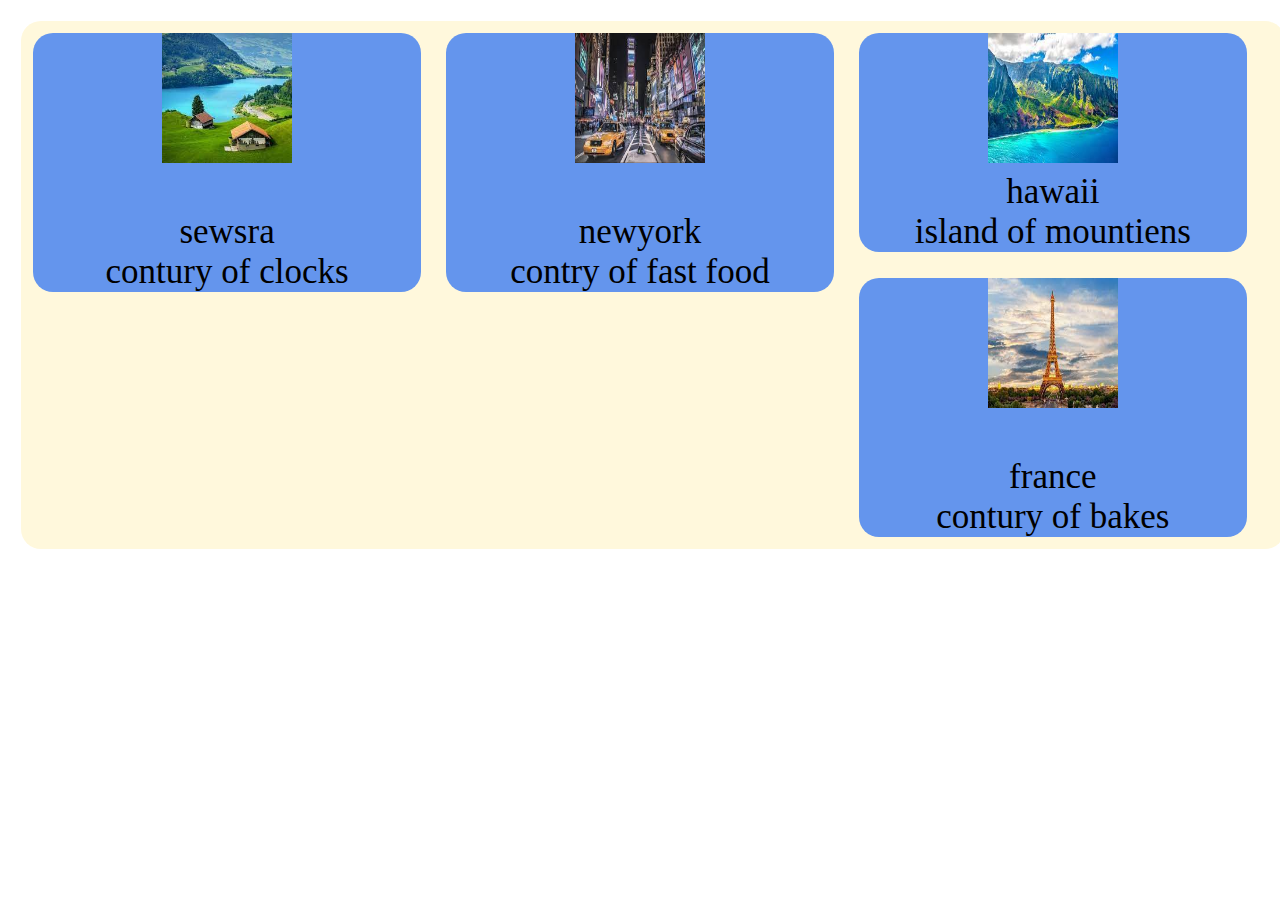
==== index.html @ 409debbc "سيتىتسينؤلا" ====
<!DOCTYPE html>
<html>
<head>
    <link rel="stylesheet" href="css/style.css">
    <title>MY Project</title>
</head>
<body>
<div  class="parent" >
    <div>
        <img src="img/sewsra.jpg">
        <br>
        <span>
            <br>
            sewsra

        </span>
        <span><br>
            contury of clocks
        </span>
    </div>
<div>
       <img src="img/newyork.jpg">
       <br>
       <span>
       <br>
       newyork
       </span>
       <span><br>
       contry of fast food
       </span>
</div>
<div>
      <img src="img/hawaii.jpg">
      <br>
      <span>
      hawaii
      </span>
      <span><br>
      island of mountiens
      </span>

</div>
<div>
       <img src="img/france.jpg">
       <br>
       <span>
       <br>
       france
       </span>
       <span><br>
    contury of bakes
       </span>
</div>


</div>
    
</body>
</html>
---- css/style.css ----
.parent{
    width: 100%;
    background-color: cornsilk;
}
div{
margin: 1%;
float: left;
width: calc(92%/3);
background-color: cornflowerblue;
border-radius:20px ;
text-align: center;
font-size: 35px;


}
img{
width: 130px;
height: 130px;
}
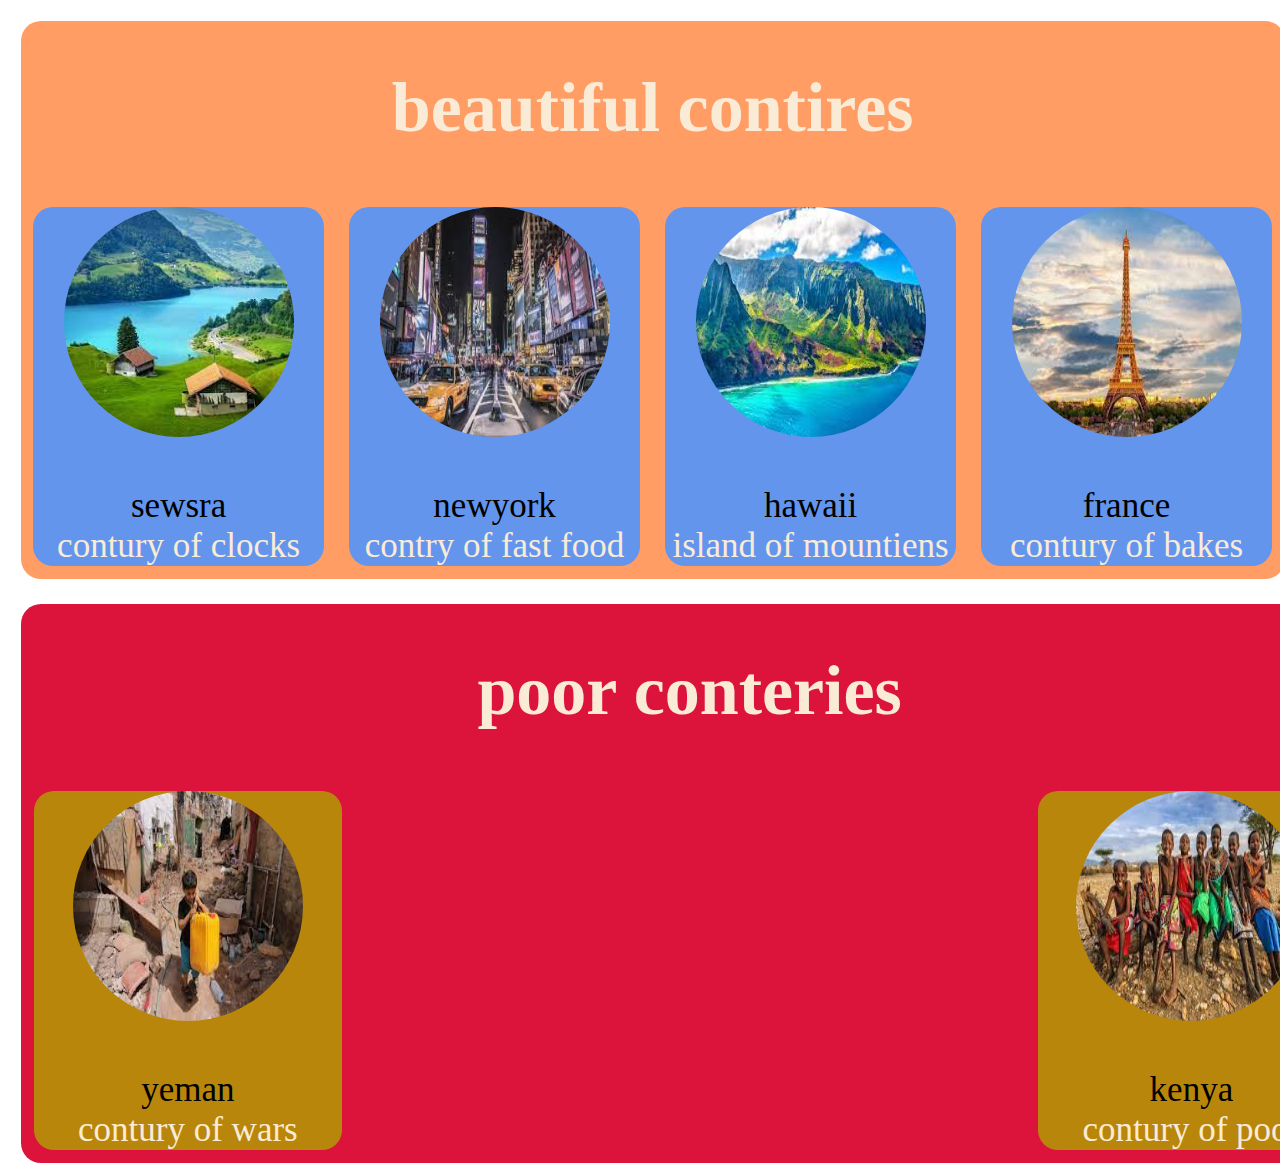
==== commit 052a4eb7: "lfdov,d" ====
--- a/index.html
+++ b/index.html
@@ -6,13 +6,13 @@
 </head>
 <body>
 <div  class="parent" >
+    <h1>beautiful contires</h1>
     <div>
         <img src="img/sewsra.jpg">
         <br>
         <span>
             <br>
-            sewsra
-
+               <a  href="https://ar.wikipedia.org/wiki/%D8%B3%D9%88%D9%8A%D8%B3%D8%B1%D8%A7" > sewsra</a>
         </span>
         <span><br>
             contury of clocks
@@ -23,7 +23,7 @@
        <br>
        <span>
        <br>
-       newyork
+         <a href="https://ar.wikipedia.org/wiki/%D9%86%D9%8A%D9%88%D9%8A%D9%88%D8%B1%D9%83" >newyork</a>
        </span>
        <span><br>
        contry of fast food
@@ -33,27 +33,56 @@
       <img src="img/hawaii.jpg">
       <br>
       <span>
-      hawaii
+          <br>
+        <a href="https://en.wikipedia.org/wiki/Hawaii" >hawaii</a>
       </span>
       <span><br>
       island of mountiens
       </span>
 
 </div>
-<div>
+<div class="y" >
        <img src="img/france.jpg">
        <br>
        <span>
        <br>
-       france
+       <a href="https://ar.wikipedia.org/wiki/%D9%81%D8%B1%D9%86%D8%B3%D8%A7" >france</a>
        </span>
        <span><br>
     contury of bakes
        </span>
 </div>
+</div>
+<div class="b" >
+<h1>poor conteries</h1>
+<div class="q" >
+    <img src="img/yeman.jpg">
+    <br>
+    <span>
+        <br>
+           <a  href="https://en.wikipedia.org/wiki/Yemen" > yeman</a>
+
+    </span>
+    <span><br>
+        contury of wars
+    </span>
+    </div>
+    <div  class="qq" >
+        <img src="img/kenya.jpg">
+        <br>
+        <span>
+            <br>
+               <a  href="https://en.wikipedia.org/wiki/Kenya" > kenya</a>
+    
+        </span>
+        <span><br>
+            contury of poor
+        </span>
+        </div>
+</div>
 
 
-</div>
+
     
 </body>
 </html>--- a/css/style.css
+++ b/css/style.css
@@ -1,19 +1,70 @@
 .parent{
     width: 100%;
-    background-color: cornsilk;
+    background-color: rgb(255, 157, 100);
 }
 div{
 margin: 1%;
 float: left;
-width: calc(92%/3);
+width: calc(92%/4);
 background-color: cornflowerblue;
 border-radius:20px ;
 text-align: center;
 font-size: 35px;
-
+color: antiquewhite;
 
 }
 img{
-width: 130px;
-height: 130px;
+width: 230px;
+height: 230px;
+border-radius: 200px;
+}
+
+ a{
+    text-decoration: none;
+    color:black
+}
+.b{
+    background-color: crimson;
+    width: 1338px;
+
+}
+.y{
+float: left;
+
+}
+.qq{
+    float: right;
+    background-color: darkgoldenrod;
+}
+.q{
+    background-color: darkgoldenrod;
+}
+.logo{ 
+width: 100px;
+height: 100px;
+float: left;
+}
+.logo img{
+width: 100px;
+height: 100px;
+border-radius: 500px;
+}
+.list{
+width: 85%;
+height: 30px;
+float: right;
+padding: 30px 20px 30px 20px ;
+background-color: rgb(207, 159, 27);
+}
+ul li {
+list-style: none;
+display: inline;
+padding: 30px;
+}
+ul li a{
+color: rgb(22, 150, 155);
+text-decoration: none;
+font-size: 30px;
+
+
 }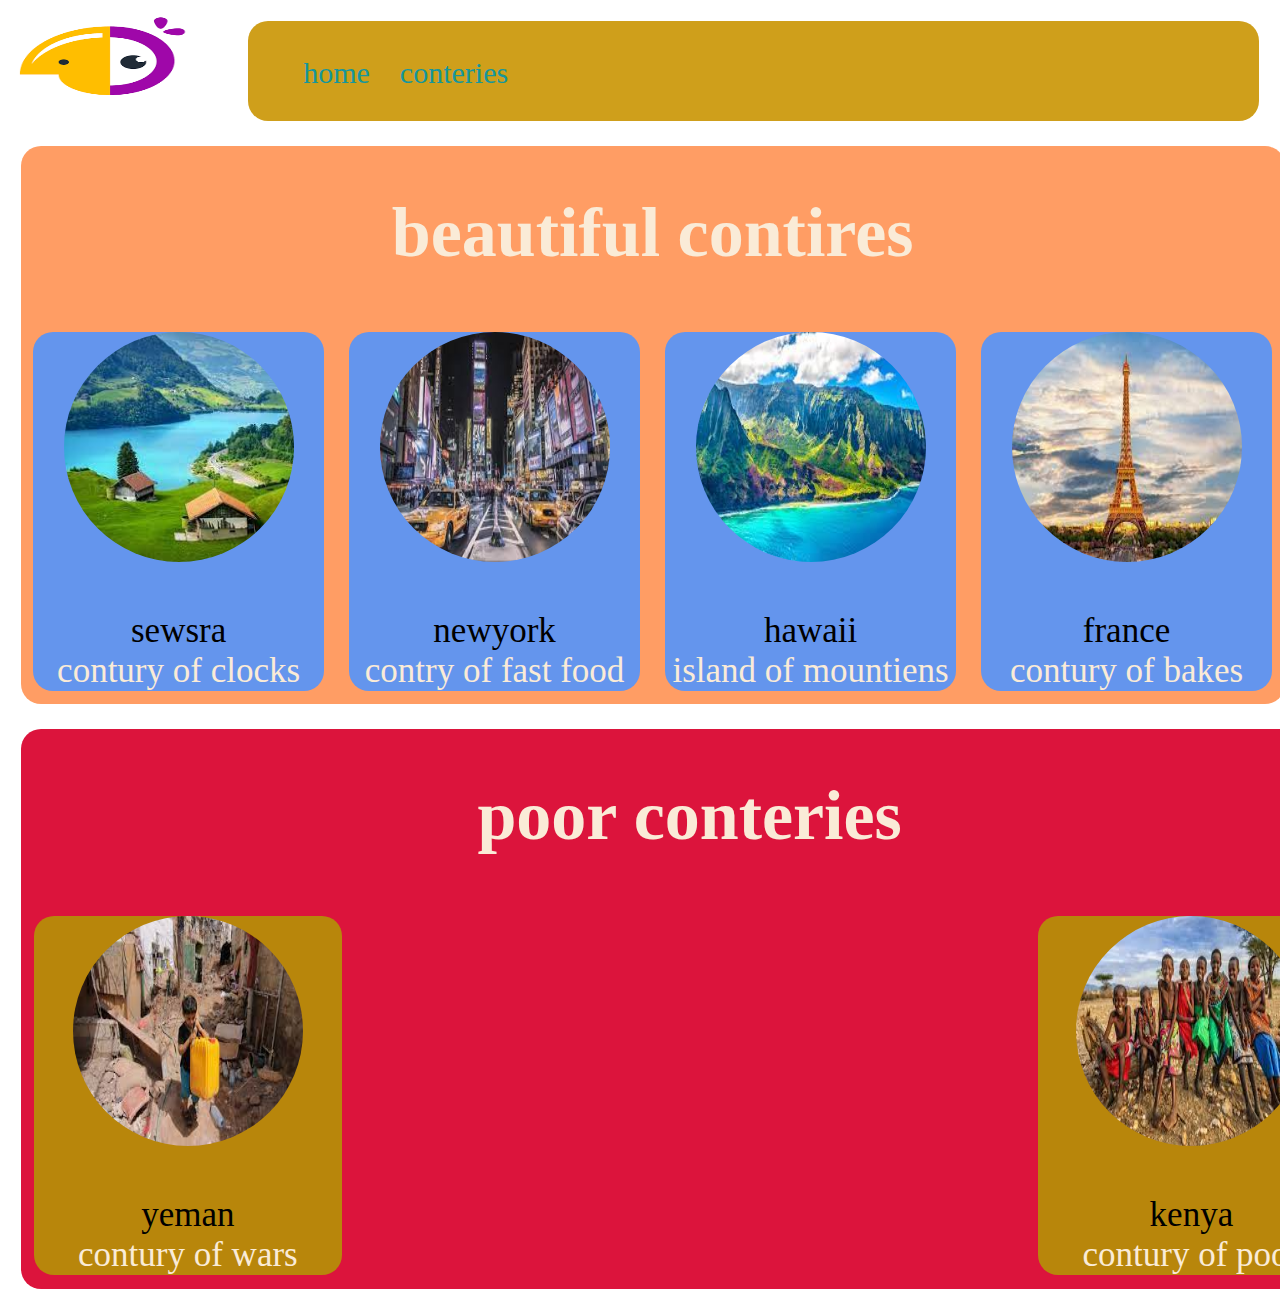
==== commit 0746cb70: "k" ====
--- a/index.html
+++ b/index.html
@@ -5,7 +5,23 @@
     <title>MY Project</title>
 </head>
 <body>
+    <img  class="logo" src="img/download.png">
+
+
+
+    <div   class="list" >
+        <ul>
+            <li>     <a href="index1.html" > home  </a> </li>
+            <li>     <a href="index.html"  > conteries      </a>                                                                                  </li>
+            
+            
+            </ul>
+    </div>
 <div  class="parent" >
+
+
+
+
     <h1>beautiful contires</h1>
     <div>
         <img src="img/sewsra.jpg">
--- a/css/style.css
+++ b/css/style.css
@@ -40,31 +40,32 @@
     background-color: darkgoldenrod;
 }
 .logo{ 
-width: 100px;
+width: 15%;
 height: 100px;
 float: left;
 }
 .logo img{
-width: 100px;
-height: 100px;
-border-radius: 500px;
+width: 100%;
+height: 100%;
+
 }
 .list{
-width: 85%;
-height: 30px;
+width: 80%;
+height: 100px;
 float: right;
-padding: 30px 20px 30px 20px ;
+
 background-color: rgb(207, 159, 27);
 }
 ul li {
 list-style: none;
 display: inline;
-padding: 30px;
+
 }
 ul li a{
 color: rgb(22, 150, 155);
 text-decoration: none;
 font-size: 30px;
-
+float: left;
+padding: 0px 15px 0px 15px ;
 
 }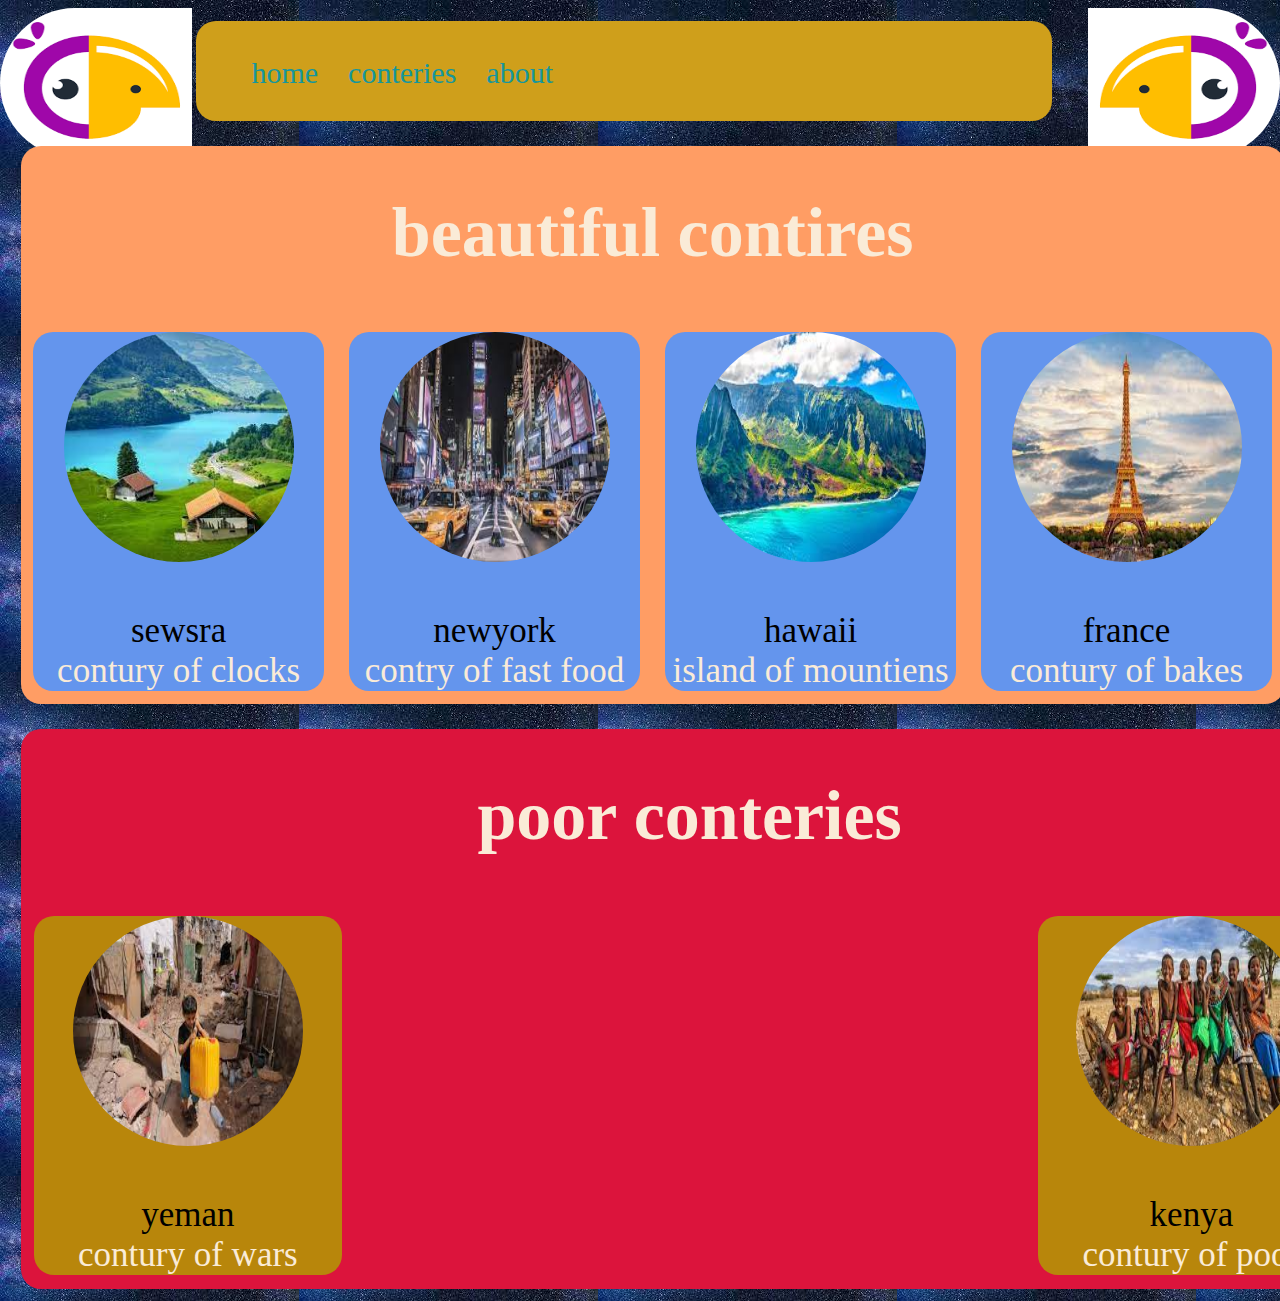
==== commit bf291ffb: "jmkm" ====
--- a/index.html
+++ b/index.html
@@ -4,16 +4,16 @@
     <link rel="stylesheet" href="css/style.css">
     <title>MY Project</title>
 </head>
-<body>
+<body class="kanam" >
     <img  class="logo" src="img/download.png">
-
-
+   
 
     <div   class="list" >
+
         <ul>
             <li>     <a href="index1.html" > home  </a> </li>
             <li>     <a href="index.html"  > conteries      </a>                                                                                  </li>
-            
+            <li>          <a href="index2.html"                   >  about    </a>      </li>
             
             </ul>
     </div>
--- a/css/style.css
+++ b/css/style.css
@@ -11,7 +11,7 @@
 text-align: center;
 font-size: 35px;
 color: antiquewhite;
-
+position: relative;
 }
 img{
 width: 230px;
@@ -41,8 +41,13 @@
 }
 .logo{ 
 width: 15%;
-height: 100px;
-float: left;
+height: 150px;
+float: right;
+-webkit-box-reflect: left;
+padding-left: 35%;
+position: absolute;
+right: 0px;
+
 }
 .logo img{
 width: 100%;
@@ -50,11 +55,14 @@
 
 }
 .list{
-width: 80%;
+width: 40%;
 height: 100px;
 float: right;
+padding-right: 350px;
 
+right: 100px;
 background-color: rgb(207, 159, 27);
+margin-right: 120px;
 }
 ul li {
 list-style: none;
@@ -68,4 +76,36 @@
 float: left;
 padding: 0px 15px 0px 15px ;
 
+}
+.logow{
+    float: right;
+    width: 15%;
+height: 150px;
+}
+.liste{
+    width: 40%;
+height: 100px;
+float: right;
+padding-right: 350px;
+
+right: 100px;
+background-color: rgb(207, 159, 27);
+margin-right: 120px;
+margin-top: -200px;
+}
+ .logoe{
+    width: 15%;
+    height: 150px;
+    float: right;
+    -webkit-box-reflect: left;
+    padding-left: 35%;
+    position: absolute;
+    right: 0px;
+    margin-top: -207px;
+ }   
+.kanan{
+    background-image: url(../img/ooo.jpg) ;
+}
+.kanam{
+    background-image: url(../img/oo.jpg);
 }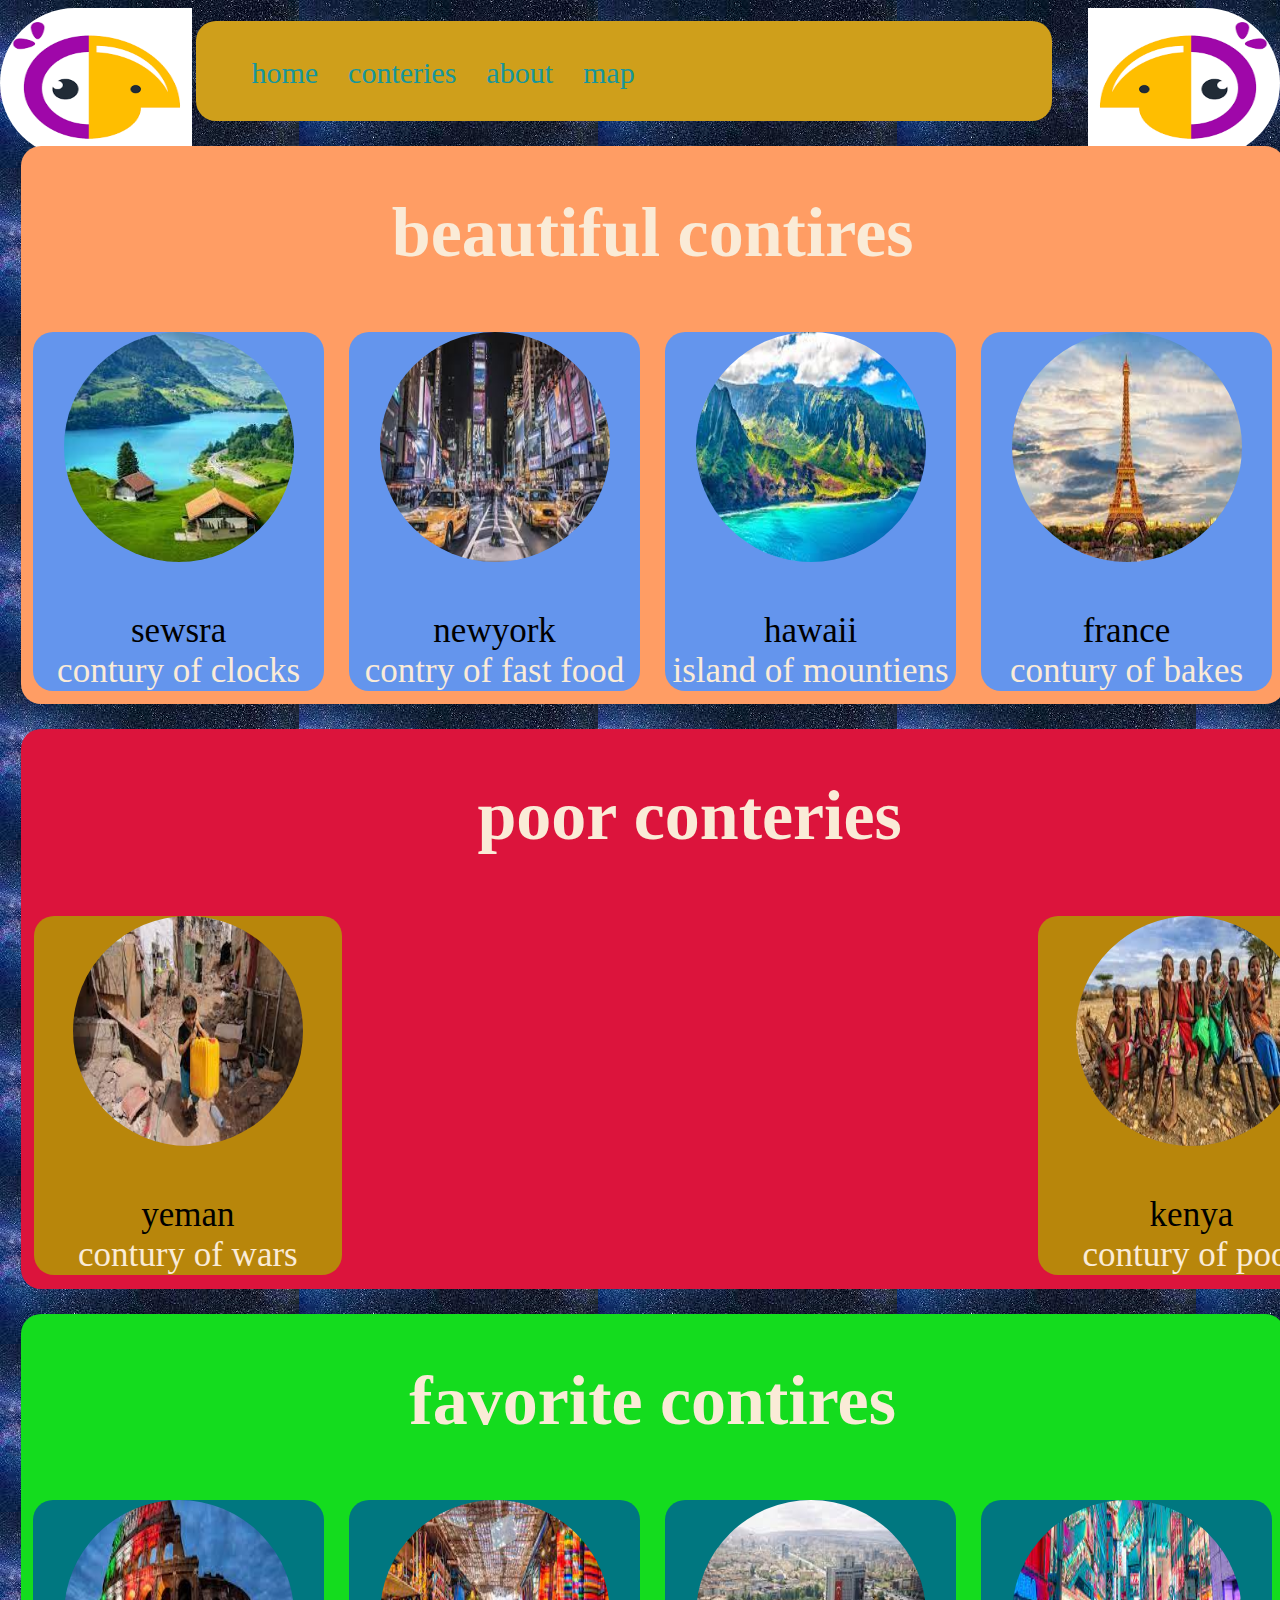
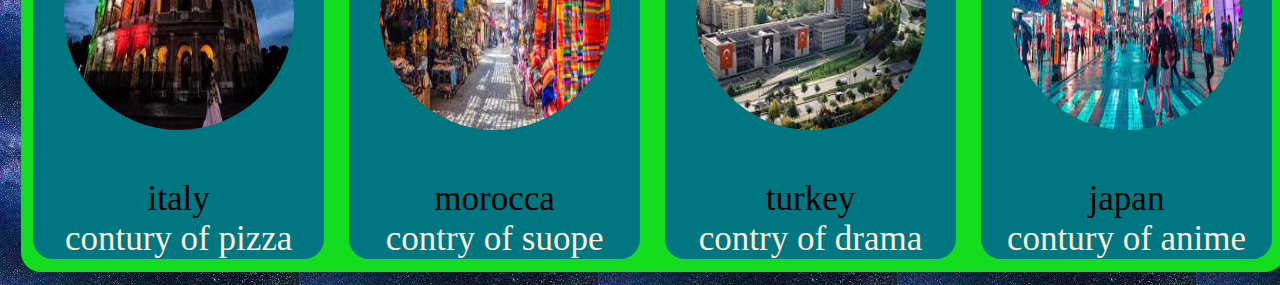
==== commit 6cf2c551: "n" ====
--- a/index.html
+++ b/index.html
@@ -14,7 +14,7 @@
             <li>     <a href="index1.html" > home  </a> </li>
             <li>     <a href="index.html"  > conteries      </a>                                                                                  </li>
             <li>          <a href="index2.html"                   >  about    </a>      </li>
-            
+            <li>     <a href="index3.html" > map </a> </li>
             </ul>
     </div>
 <div  class="parent" >
@@ -96,7 +96,56 @@
         </span>
         </div>
 </div>
+<div class="parentg" >
+    <h1>favorite contires</h1>
+    <div  class="cc" >
+        <img src="img/italy.jpg">
+        <br>
+        <span>
+            <br>
+               <a  href="https://en.wikipedia.org/wiki/Italy" > italy</a>
+        </span>
+        <span><br>
+            contury of pizza
+        </span>
+    </div>
+<div class="cc" >
+       <img src="img/morocca.jpg">
+       <br>
+       <span>
+       <br>
+         <a href="https://en.wikipedia.org/wiki/Morocco" >morocca</a>
+       </span>
+       <span><br>
+       contry of suope
+       </span>
+</div>
+<div  class="cc">
+      <img src="img/turkey.jpg">
+      <br>
+      <span>
+          <br>
+        <a href="https://en.wikipedia.org/wiki/Turkey" >turkey</a>
+      </span>
+      <span><br>
+    contry of drama
+      </span>
 
+</div>
+<div class="cc" >
+       <img src="img/japan.jpg">
+       <br>
+       <span>
+       <br>
+       <a href="https://en.wikipedia.org/wiki/Japan" >japan</a>
+       </span>
+       <span><br>
+    contury of anime
+       </span>
+</div>
+</div>
+
+</div>
 
 
     
--- a/css/style.css
+++ b/css/style.css
@@ -108,4 +108,27 @@
 }
 .kanam{
     background-image: url(../img/oo.jpg);
+}
+.parentg{
+    width: 100%;
+    background-color: rgb(20, 220, 30);
+}
+.cc{
+    background-color: rgb(0, 119, 128);
+}
+.bbb{
+font-size: 40px;
+text-decoration: none;
+color: orangered;
+position: absolute;
+top: 47%;
+left: 37%;
+}
+.pppp{
+    background-color: palevioletred;
+    width: 500px;
+    height: 250px;
+    position: absolute;
+    top: 38%;
+left: 32%;
 }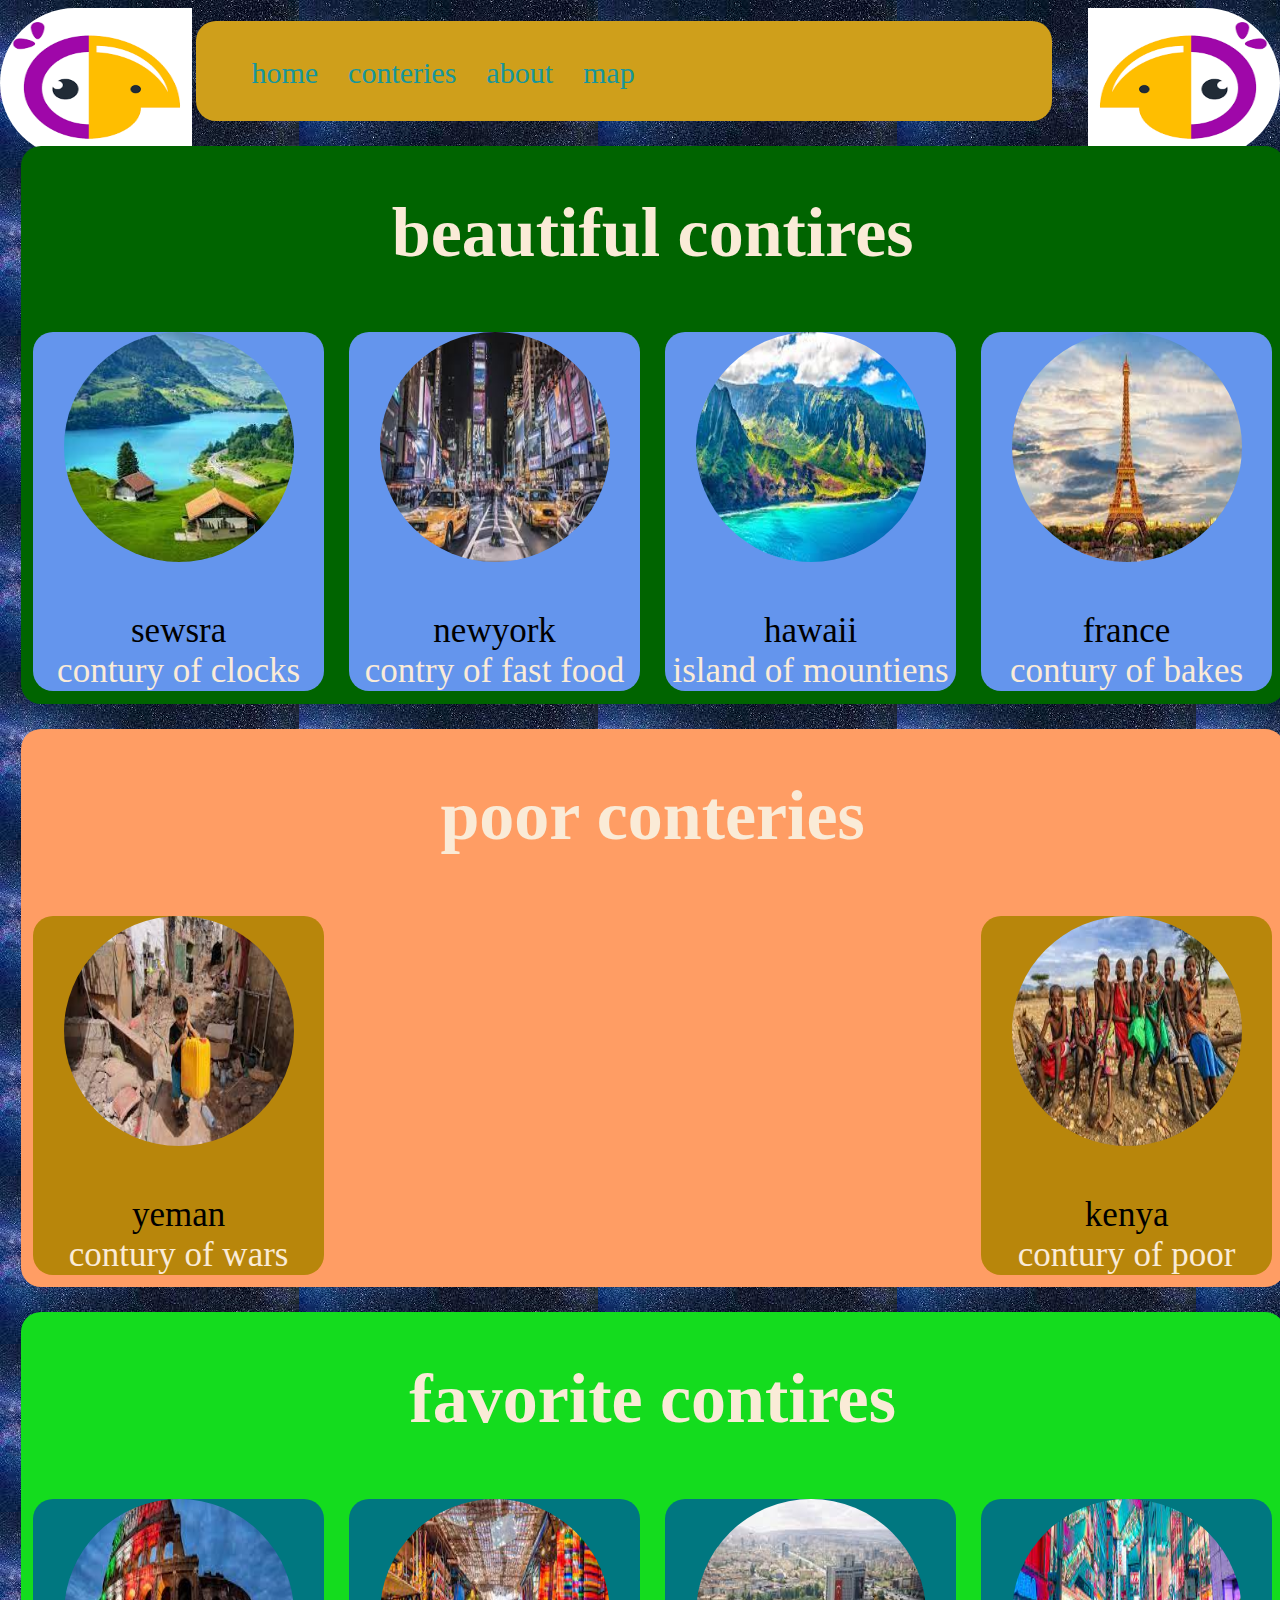
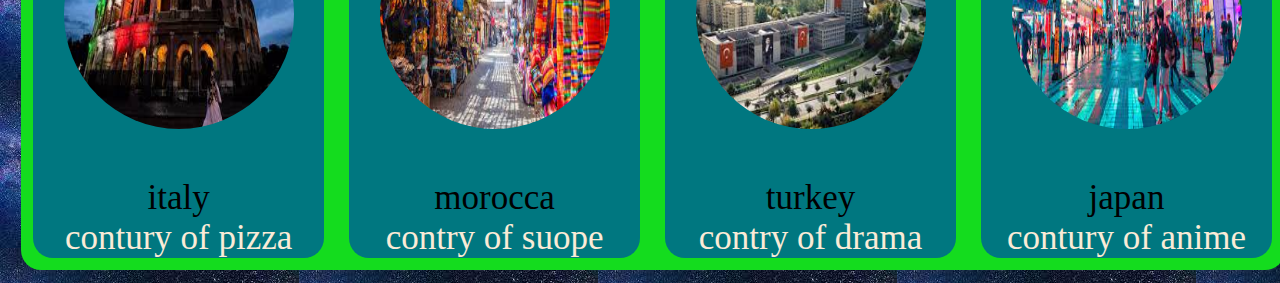
==== commit c815c033: "m" ====
--- a/index.html
+++ b/index.html
@@ -17,7 +17,7 @@
             <li>     <a href="index3.html" > map </a> </li>
             </ul>
     </div>
-<div  class="parent" >
+<div  class="parentr" >
 
 
 
@@ -69,9 +69,9 @@
        </span>
 </div>
 </div>
-<div class="b" >
+<div class="parent" >
 <h1>poor conteries</h1>
-<div class="q" >
+<div class="qq" >
     <img src="img/yeman.jpg">
     <br>
     <span>
@@ -83,7 +83,7 @@
         contury of wars
     </span>
     </div>
-    <div  class="qq" >
+    <div  class="q" >
         <img src="img/kenya.jpg">
         <br>
         <span>
--- a/css/style.css
+++ b/css/style.css
@@ -1,6 +1,10 @@
 .parent{
     width: 100%;
     background-color: rgb(255, 157, 100);
+}
+.parentr{
+    width: 100%;
+    background-color: darkgreen;
 }
 div{
 margin: 1%;
@@ -33,12 +37,14 @@
 
 }
 .qq{
+   
+    background-color: darkgoldenrod;
+}
+.q{
     float: right;
     background-color: darkgoldenrod;
 }
-.q{
-    background-color: darkgoldenrod;
-}
+
 .logo{ 
 width: 15%;
 height: 150px;
@@ -131,4 +137,8 @@
     position: absolute;
     top: 38%;
 left: 32%;
+}
+.parnety{
+    width: 100%;
+    background-color: crimson;
 }